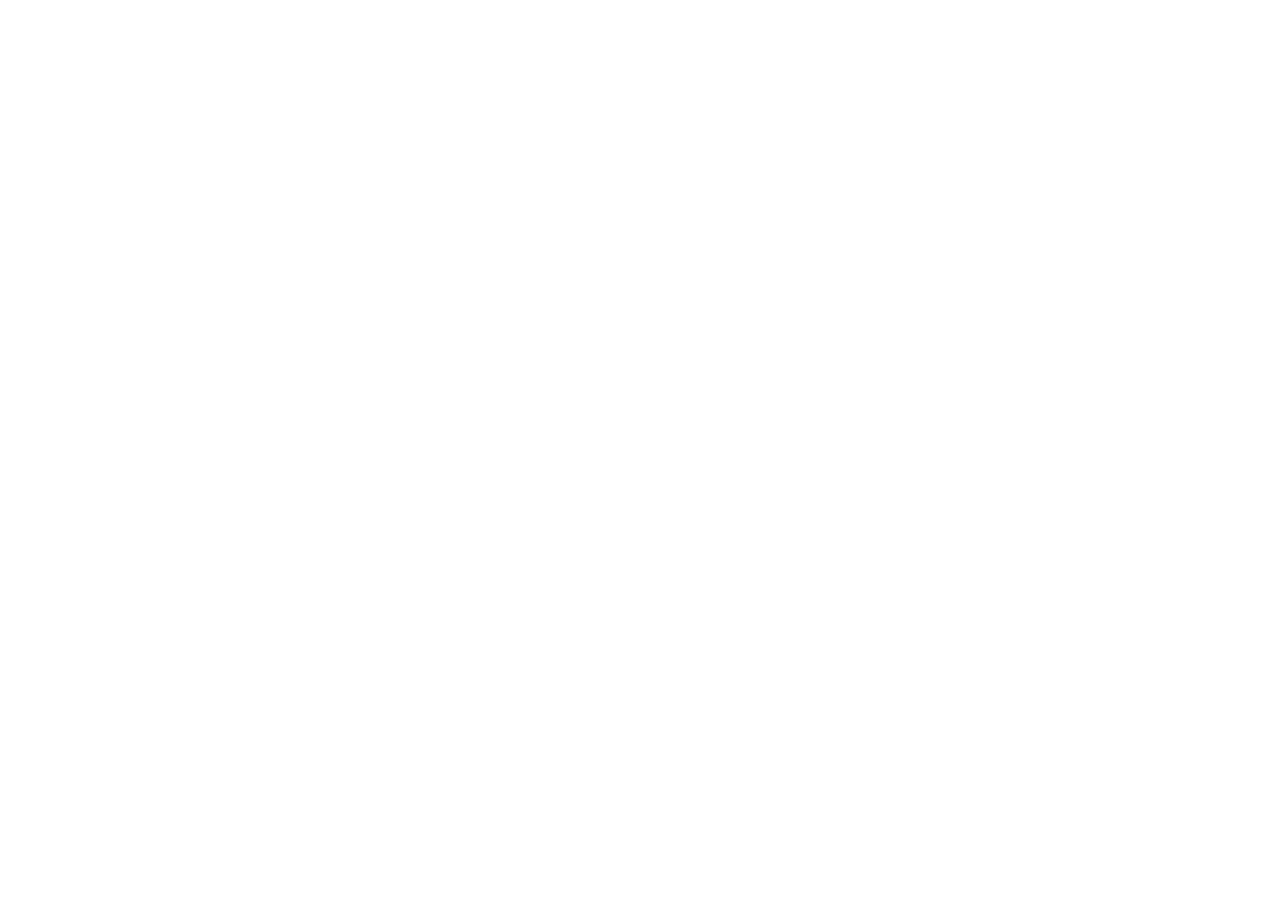
==== pasta22/imagens22/iframe/ext/ex26/imagens/nq004/imagens/index.html @ f6202030 "mudanças" ====
<!DOCTYPE html>
<html lang="pt-br">
<head>
    <meta charset="UTF-8">
    <meta http-equiv="X-UA-Compatible" content="IE=edge">
    <meta name="viewport" content="width=device-width, initial-scale=1.0">
    <title>Document</title>
</head>
<body>
    
</body>
</html>
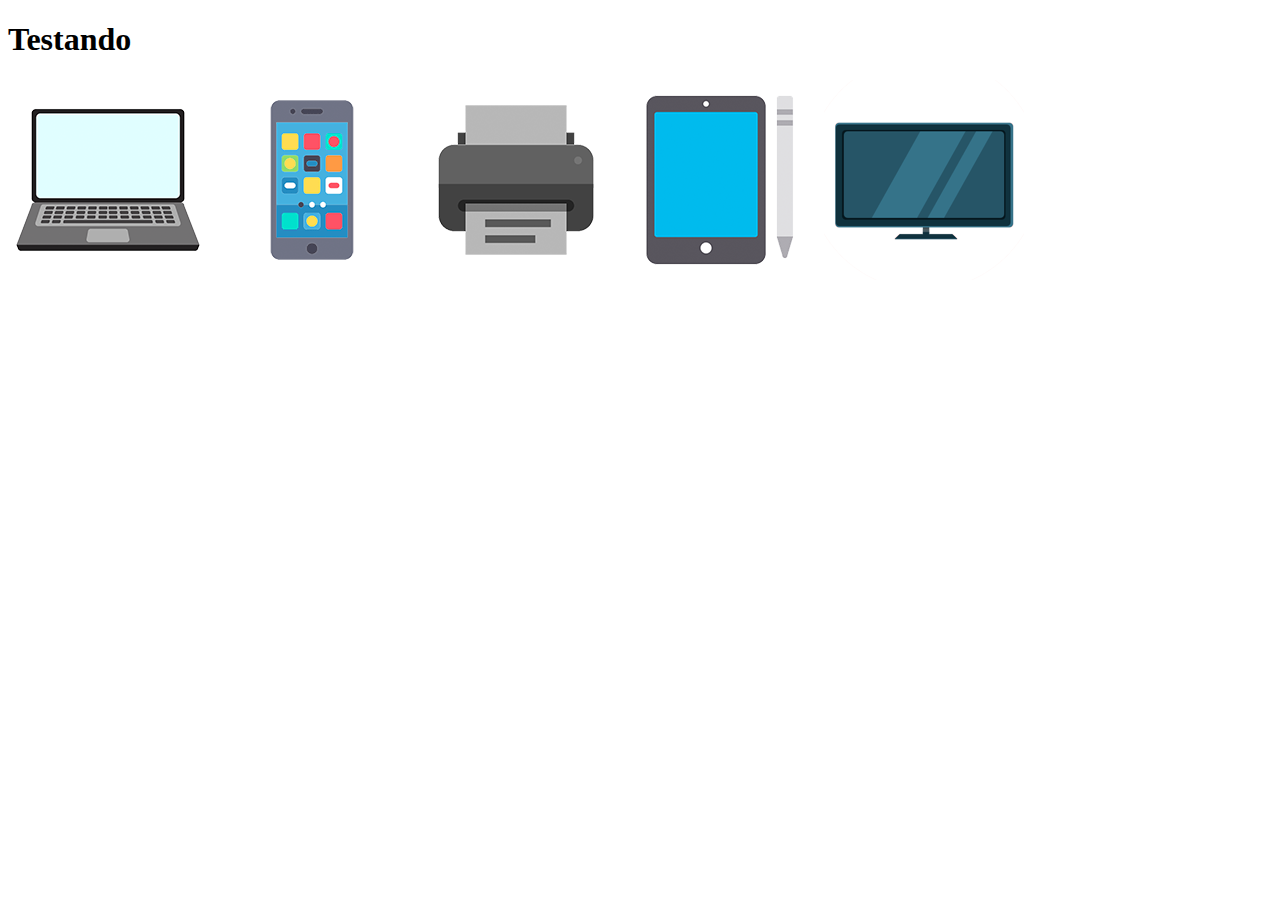
==== commit d1a2e46e: "atualizado o 04" ====
--- a/pasta22/imagens22/iframe/ext/ex26/imagens/nq004/imagens/index.html
+++ b/pasta22/imagens22/iframe/ext/ex26/imagens/nq004/imagens/index.html
@@ -7,6 +7,13 @@
     <title>Document</title>
 </head>
 <body>
-    
+    <main>
+        <h1>Testando</h1>
+        <img src="icon-pc.png" alt="acessando via computador">
+        <img src="icon-phone.png" alt="acessando via celular">
+        <img src="icon-print.png" alt="acessando via print">
+        <img src="icon-tablet.png" alt="acessando via tablet">
+        <img src="icon-tv.png" alt="acessando via televisao">
+    </main>
 </body>
 </html>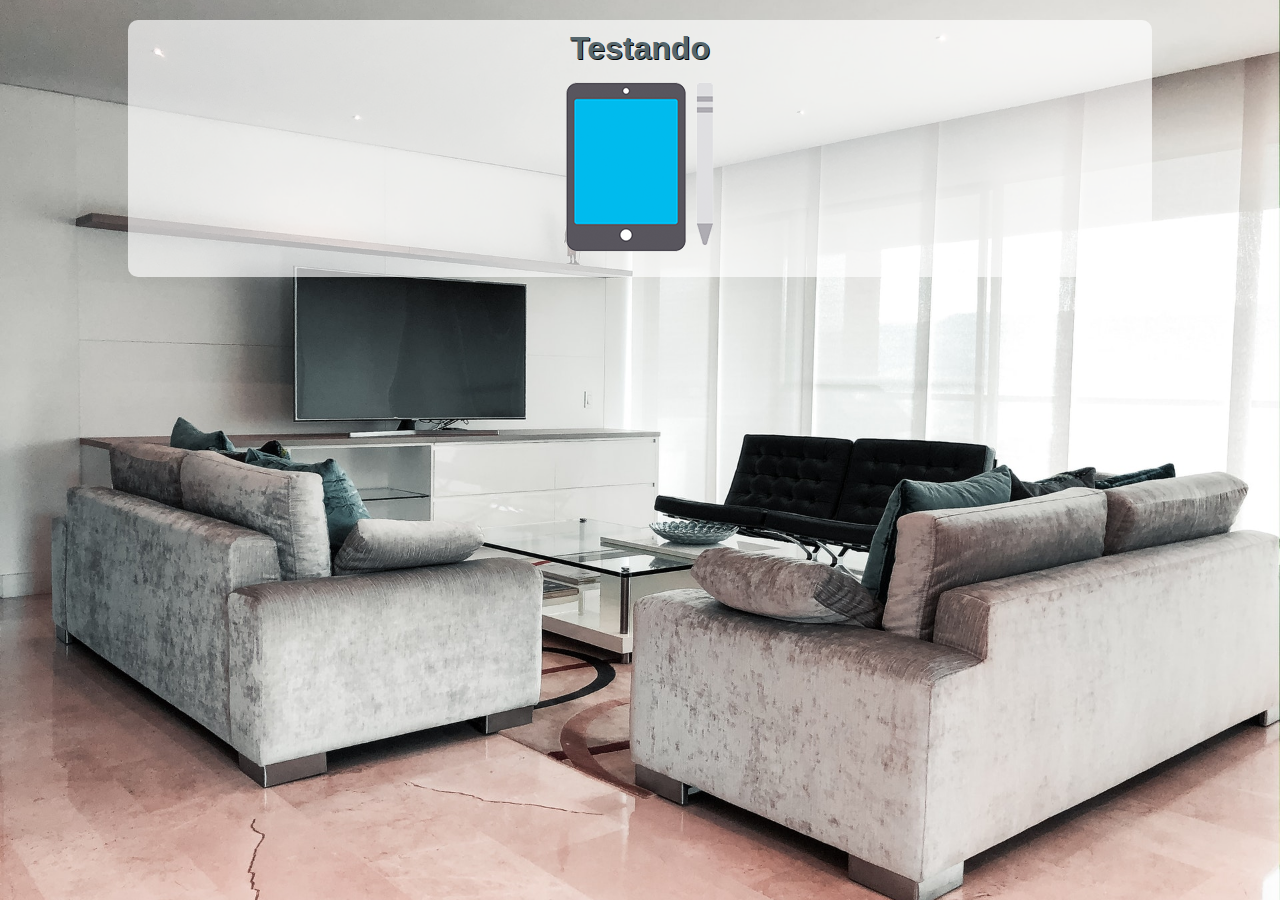
==== commit 838cdb27: "mudanças 26" ====
--- a/pasta22/imagens22/iframe/ext/ex26/imagens/nq004/imagens/index.html
+++ b/pasta22/imagens22/iframe/ext/ex26/imagens/nq004/imagens/index.html
@@ -1,19 +1,20 @@
 <!DOCTYPE html>
 <html lang="pt-br">
 <head>
-    <meta charset="UTF-8">
-    <meta http-equiv="X-UA-Compatible" content="IE=edge">
-    <meta name="viewport" content="width=device-width, initial-scale=1.0">
-    <title>Document</title>
+  <meta charset="UTF-8">
+  <meta name="viewport" content="width=device-width, initial-scale=1.0">
+    <title>ICONES</title>
+    <link rel="stylesheet" href="estilos/style.css" media="all">
+    <link rel="stylesheet" href="estilos/midia-query.css">
 </head>
 <body>
     <main>
         <h1>Testando</h1>
-        <img src="icon-pc.png" alt="acessando via computador">
-        <img src="icon-phone.png" alt="acessando via celular">
-        <img src="icon-print.png" alt="acessando via print">
-        <img src="icon-tablet.png" alt="acessando via tablet">
-        <img src="icon-tv.png" alt="acessando via televisao">
+        <img id="pc" src="icon-pc.png" alt="acessando via computador">
+        <img id="phone" src="icon-phone.png" alt="acessando via celular">
+        <img id="print" src="icon-print.png" alt="acessando via print">
+        <img id="tablet" src="icon-tablet.png" alt="acessando via tablet">
+        <img id="tv" src="icon-tv.png" alt="acessando via televisao">
     </main>
 </body>
 </html>--- a/pasta22/imagens22/iframe/ext/ex26/imagens/nq004/imagens/estilos/style.css
+++ b/pasta22/imagens22/iframe/ext/ex26/imagens/nq004/imagens/estilos/style.css
@@ -0,0 +1,50 @@
+@charset "UTF-8";
+
+
+
+* {
+    font-family: Arial, Helvetica, sans-serif;
+    font-size: 1em;
+    margin: 0px;
+    padding: 0px;
+    box-sizing: border-box;
+}
+
+html {
+    height: 100vh;
+}
+
+body {
+    background-color: rgb(58, 55, 55);
+    background-size: cover;
+    background-position: center center;
+}
+
+h1{
+    text-align: center;
+    font-size: 2em;
+    color: rgb(85, 102, 108);
+    text-shadow: 1px 1px 0px black;
+}
+
+main{
+    background-color: rgba(255, 255, 255, 0.653);
+    width: 80vw;
+    margin: auto;
+    margin-top: 20px;
+    border-radius: 10px;
+    padding: 10px;
+}
+
+img{
+ display: block;
+ margin: auto;
+}
+
+img#phone{ display: none;}
+img#tablet{display: block;}
+img#pc{display: none;}
+img#tv{display: none;}
+img#print{display: none;}
+
+ --- a/pasta22/imagens22/iframe/ext/ex26/imagens/nq004/imagens/estilos/midia-query.css
+++ b/pasta22/imagens22/iframe/ext/ex26/imagens/nq004/imagens/estilos/midia-query.css
@@ -0,0 +1,65 @@
+@charset "UTF-8";
+
+
+@media print {
+
+    *{
+        font-family:Arial, Helvetica, sans-serif;
+    }
+
+    body{
+    background-image: url(../back-print.jpg);
+
+    }
+
+    main h1{
+        text-shadow: none;
+        color: black;
+    }
+
+    img#phone{ display: none;}
+    img#tablet{display: block;}
+    img#pc{display: none;}
+    img#tv{display: none;}
+    img#print{display: none;}
+    
+}
+
+@media screen and (min-width: 768px) and (max-width: 992px) {
+    body{
+    background-image: url(../back-tablet.jpg);
+    }
+
+    img#phone{ display: none;}
+    img#tablet{display: block;}
+    img#pc{display: none;}
+    img#tv{display: none;}
+    img#print{display: none;}
+}
+
+@media screen and (min-width: 992px) and (max-width: 1200px) {
+
+    body{
+     background-image: url(../back-pc.jpg);
+    }
+
+    img#phone{ display: none;}
+    img#tablet{display: block;}
+    img#pc{display: none;}
+    img#tv{display: none;}
+    img#print{display: none;}
+    
+}
+
+@media  screen and (min-width:1200px) {
+
+    body{
+        background-image: url(../back-tv.jpg);
+    }
+    
+    img#phone{ display: none;}
+    img#tablet{display: block;}
+    img#pc{display: none;}
+    img#tv{display: none;}
+    img#print{display: none;}
+}